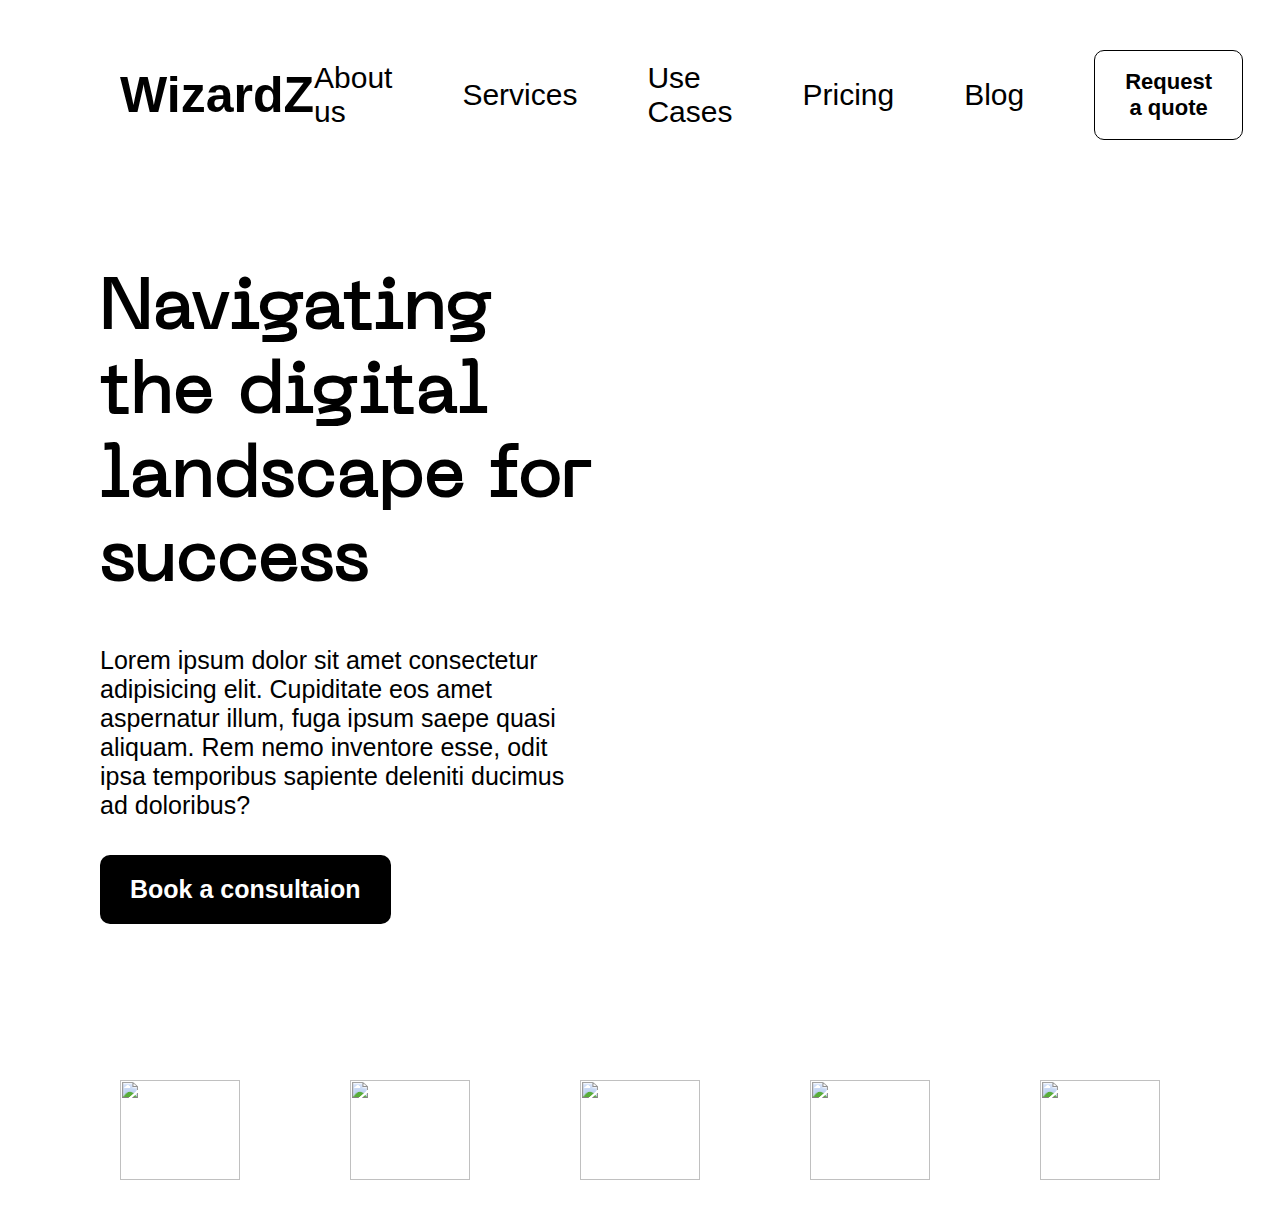
==== 08/index.html @ 94936be6 "Not completed yet" ====
<!DOCTYPE html>
<html lang="en">
<head>
    <meta charset="UTF-8">
    <meta name="viewport" content="width=device-width, initial-scale=1.0">
    <title>Document</title>
    <link rel="stylesheet" href="style.css">
    <link
    href="https://cdn.jsdelivr.net/npm/remixicon@4.5.0/fonts/remixicon.css"
    rel="stylesheet"
    />
</head>
<body>
    <section id="page1">
        <nav>
            <h1><i class="ri-shining-2-fill"></i>WizardZ</h1>
            <div class="part2">
                <h4>About us</h4>
                <h4>Services</h4>
                <h4>Use Cases</h4>
                <h4>Pricing</h4>
                <h4>Blog</h4>
                <button>Request a quote</button>
            </div>
        </nav>

        <div class="center">
            <div class="center-part1">
                <h1>Navigating the digital landscape for success</h1>
                <p>Lorem ipsum dolor sit amet consectetur adipisicing elit. Cupiditate eos amet aspernatur illum, fuga ipsum saepe quasi aliquam. Rem nemo inventore esse, odit ipsa temporibus sapiente deleniti ducimus ad doloribus?</p>
                <button>Book a consultaion</button>
            </div>
            <div class="center-part2">
                <img src="https://fyntix.com/aboutgrow.svg" alt="">
            </div>
        </div>
        <div class="section1bottom">
            <img src="https://e7.pngegg.com/pngimages/956/937/png-clipart-amazon-com-logo-brand-amazon-publishing-amazon-books-design-text-logo.png" alt="">
            <img src="https://w7.pngwing.com/pngs/707/445/png-transparent-dribbble-dribbble-logo-social-media-solid-icon-thumbnail.png" alt="">
            <img src="https://w7.pngwing.com/pngs/734/211/png-transparent-notion-logo-landscape-tech-companies-thumbnail.png" alt="">
            <img src="https://e7.pngegg.com/pngimages/2/233/png-clipart-netflix-television-show-streaming-media-television-comedy-production-companies-netflix-television-angle-thumbnail.png" alt="">
            <img src="https://www.citypng.com/public/uploads/preview/hd-black-zoom-text-logo-transparent-png-701751694778202hqzbkjjx75.png" alt="">
        </div>
    </section>

    <script src="script.js"></script>
</body>
</html>
---- 08/style.css ----
@font-face {
    font-family: china;
    src: url(./3856NeueMachina.woff2);
}
*{
    margin: 0;
    padding: 0;
    block-size: border-box;
    font-family: 'Segoe UI', Tahoma, Geneva, Verdana, sans-serif;
}

html,body{
    height: 100%;
    width: 100%;
}

section{
    height: 100%;
    width: 100%;
    position: relative;
    background-color: white;
}
nav{
    display: flex;
    justify-content: space-between;
    padding: 50px 100px;
}

.part2{
    display: flex;
    align-items: center;
    justify-content: center;
    gap:70px;
}
nav h1 i{
    rotate: 45deg;
    display: inline-block;
    font-size: 55px;

}
nav h1{
    font-size: 50px;
    display: flex;
    align-items: center;
    gap: 20px
}
nav h4{
    font-size: 30px;
    font-weight: 500;
}

nav button{
    padding: 18px 30px;
    font-size: 22px;
    background-color: transparent;
    border-radius: 10px;
    font-weight: 600;
    border: 1px solid black;
}

.center {
    padding: 70px 100px;
    height: 80%;
    width: 100%;
    display: flex;
}

.center-part1{
    height: 100%;
    width: 40%;
}

.center-part1 h1{
    line-height: 1.2;
    font-size: 70px;
    font-style: 110px;
    font-family: china;
}
.center-part1 p{
    font-size: 25px;
    width: 95%;
    margin-top: 50px;
    margin-bottom: 35px;
}
.center-part1 button{
    background-color: black;
    color: white;
    border-radius: 10px;
    padding: 20px 30px;
    font-size: 25px;
    font-weight: 600;
    border: none;
}
.center-part2{
    height: 100%;
    width: 50%;
    position: relative;
}
.center-part2 img{
    position: absolute;
    right: 0;
    height: 100%;
}

.section1bottom{
    display: flex;
    align-items: center;
    justify-content: space-between;
    padding: 30px 120px;
}
.section1bottom img{
    height: 100px;
    width: 120px;
}
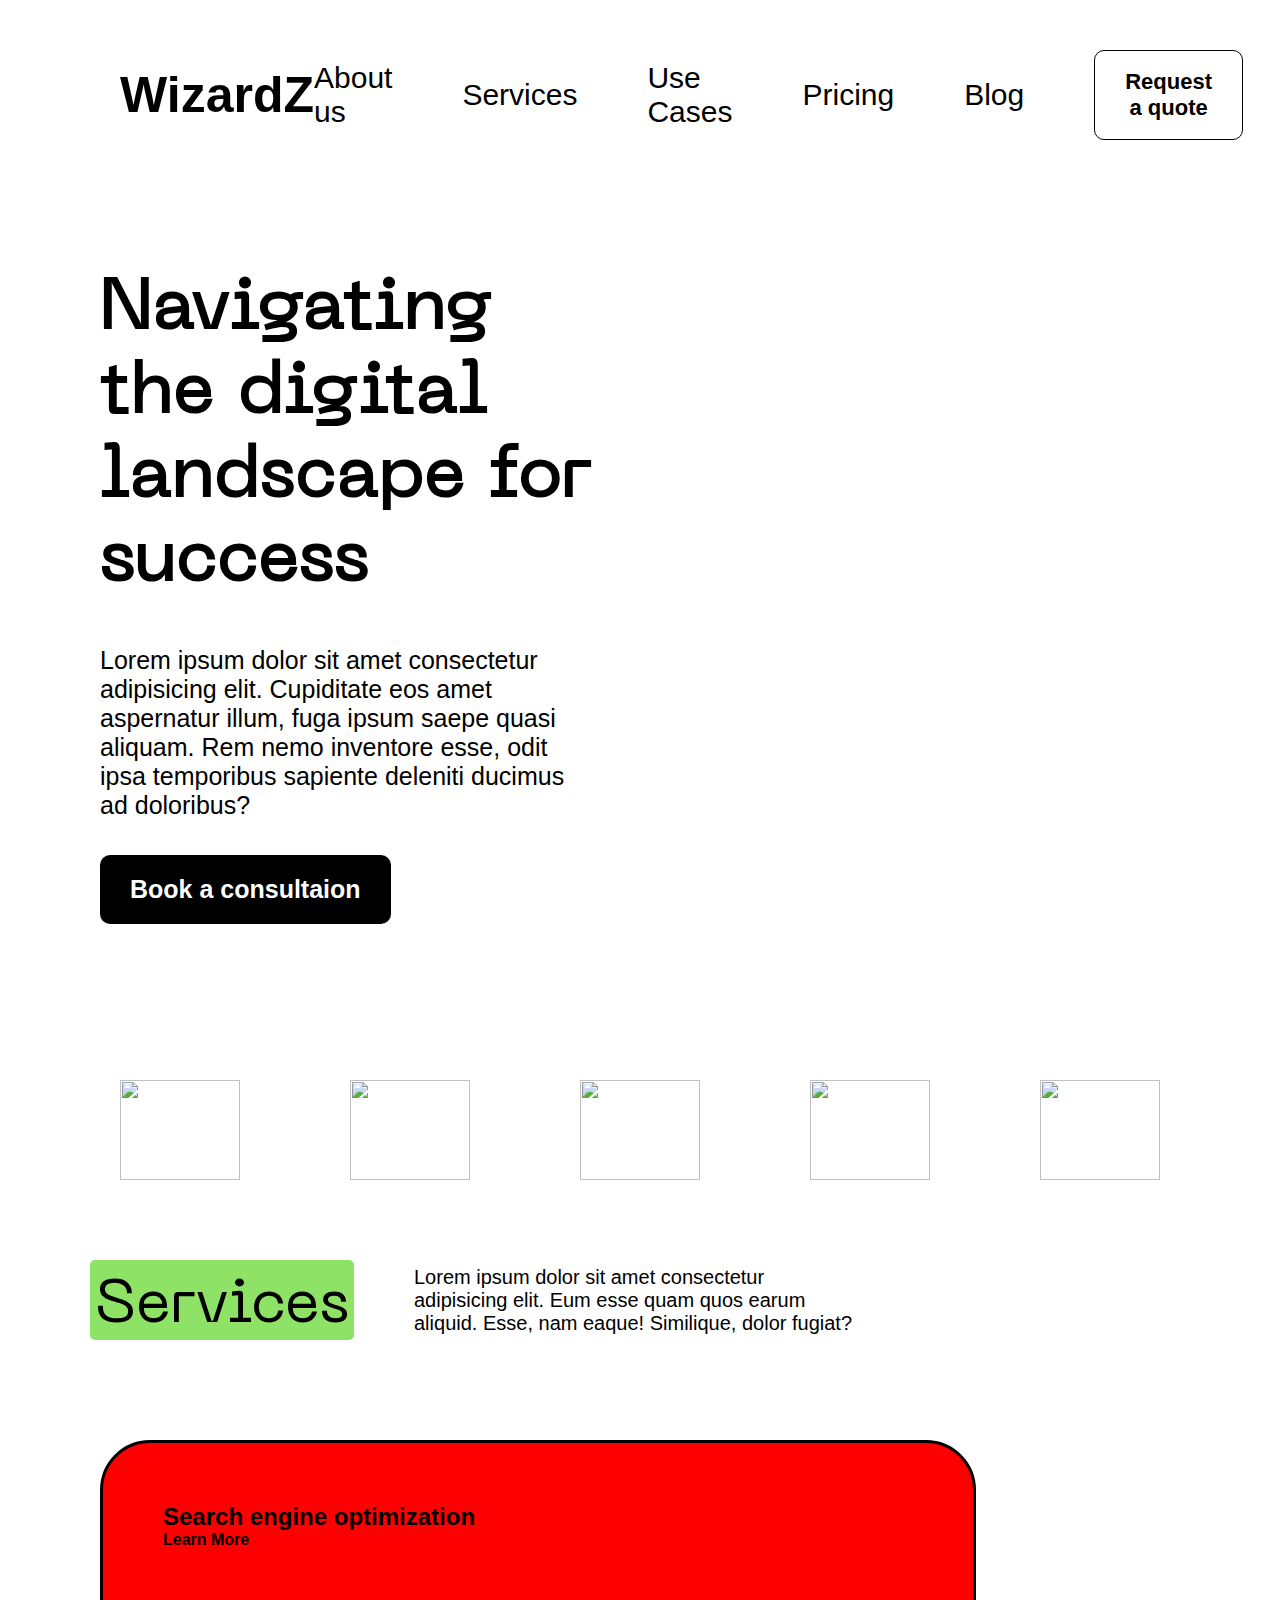
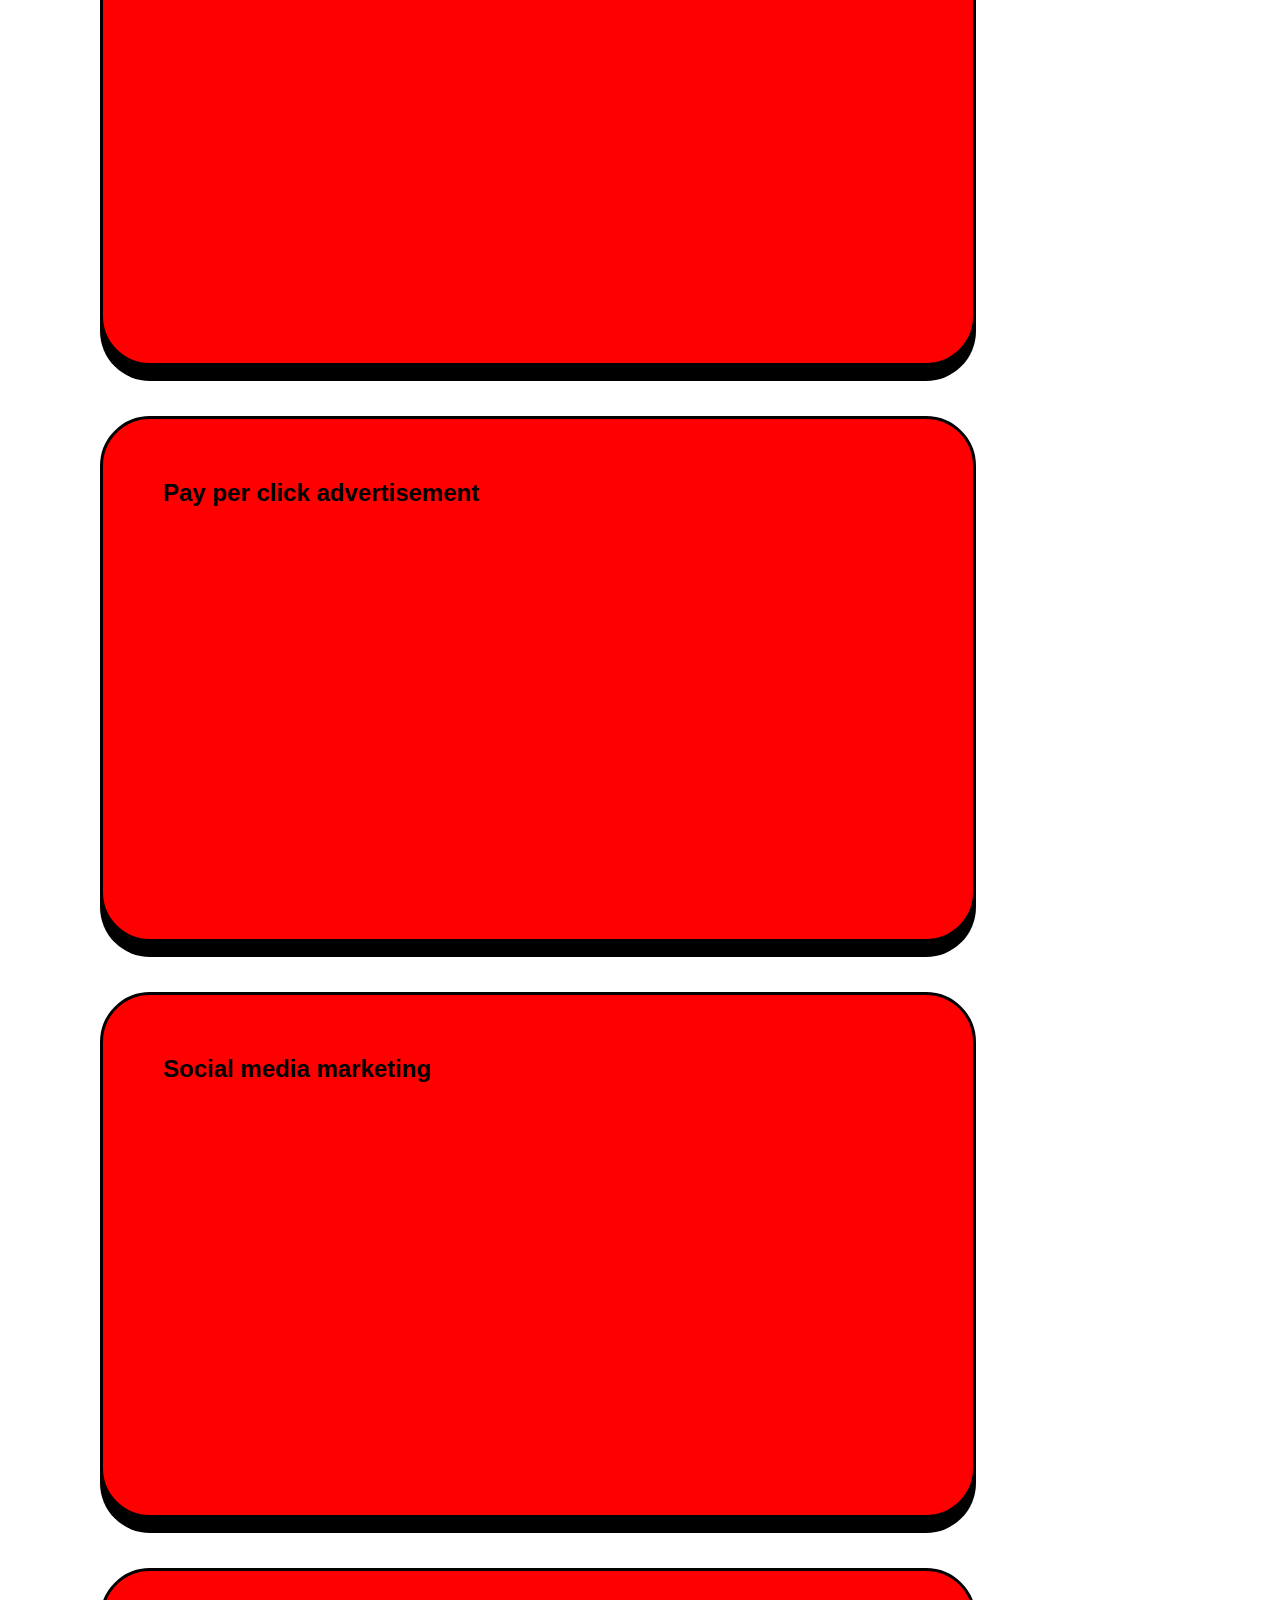
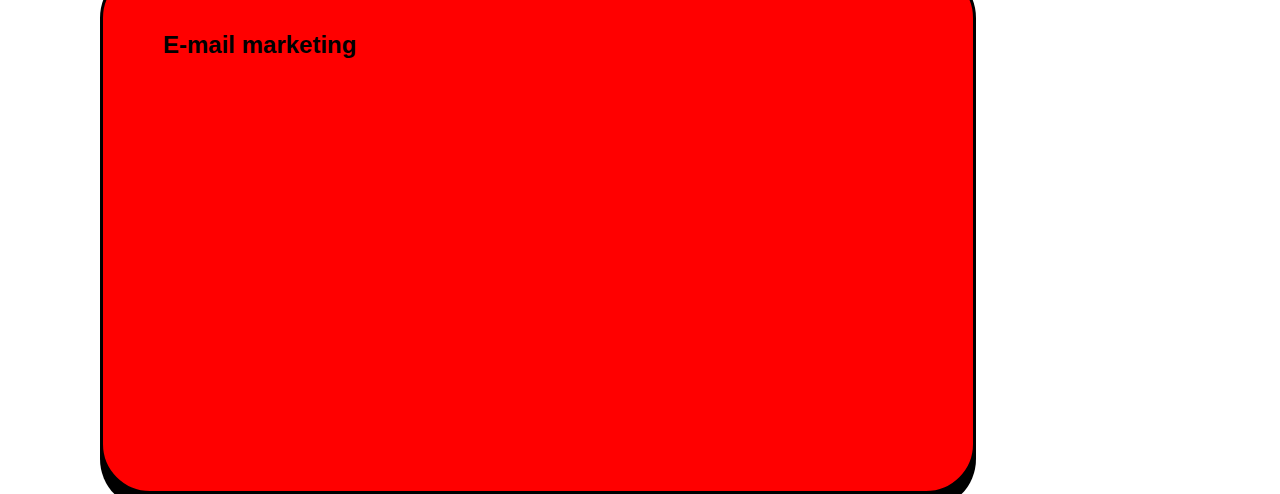
==== commit c0261824: "Some Additional changes" ====
--- a/08/index.html
+++ b/08/index.html
@@ -42,6 +42,31 @@
             <img src="https://www.citypng.com/public/uploads/preview/hd-black-zoom-text-logo-transparent-png-701751694778202hqzbkjjx75.png" alt="">
         </div>
     </section>
+    <section class="section2">
+        <div class="services">
+            <h3>Services</h3>
+            <p>Lorem ipsum dolor sit amet consectetur adipisicing elit. Eum esse quam quos earum aliquid. Esse, nam eaque! Similique, dolor fugiat?</p>
+        </div>
+        <div class="container">
+            <div class="elem">
+                <div class="elem-part1">
+                    <h2>Search engine optimization</h2>
+                    <h4>Learn More</h4>
+                </div>
+            </div>
+            <div class="elem">
+                <h2>Pay per click advertisement</h2>
+            </div>
+            <div class="elem">
+                <h2>Social media marketing</h2>
+            </div>
+            <div class="elem">
+                <h2>E-mail marketing</h2>
+            </div>
+        </div>
+    </section>
+
+
 
     <script src="script.js"></script>
 </body>
--- a/08/style.css
+++ b/08/style.css
@@ -111,4 +111,51 @@
 .section1bottom img{
     height: 100px;
     width: 120px;
-}+}
+
+.section2 .services{
+    padding: 60px 90px;
+    display: flex;
+    align-items: center;
+    justify-content: flex-start;
+    gap:60px;
+    margin-top: 300px;
+}
+
+.services h3{
+    background-color: #8EE266;
+    font-weight: 500;
+    padding: 3px 5px;
+    border-radius: 5px;
+    font-family: china;
+    font-size: 60px;
+}
+
+.services p{
+    width: 40%;
+    font-size: 20px;
+    font-weight: 500;
+}
+
+.container{
+    height: 80%;
+    width: 90%;
+    padding: 40px 100px;
+    display: flex;
+    justify-content: space-between;
+    /* gap: 50px; */
+    flex-wrap: wrap;
+}
+
+.elem{
+    flex-shrink: 0;
+    height: 400px;
+    width: 750px;
+    border: 3px solid black;
+    border-radius:50px;
+    margin-bottom: 50px;
+    background-color: red;
+    padding: 60px;
+    box-shadow: 0px 15px 0px black;
+}
+
